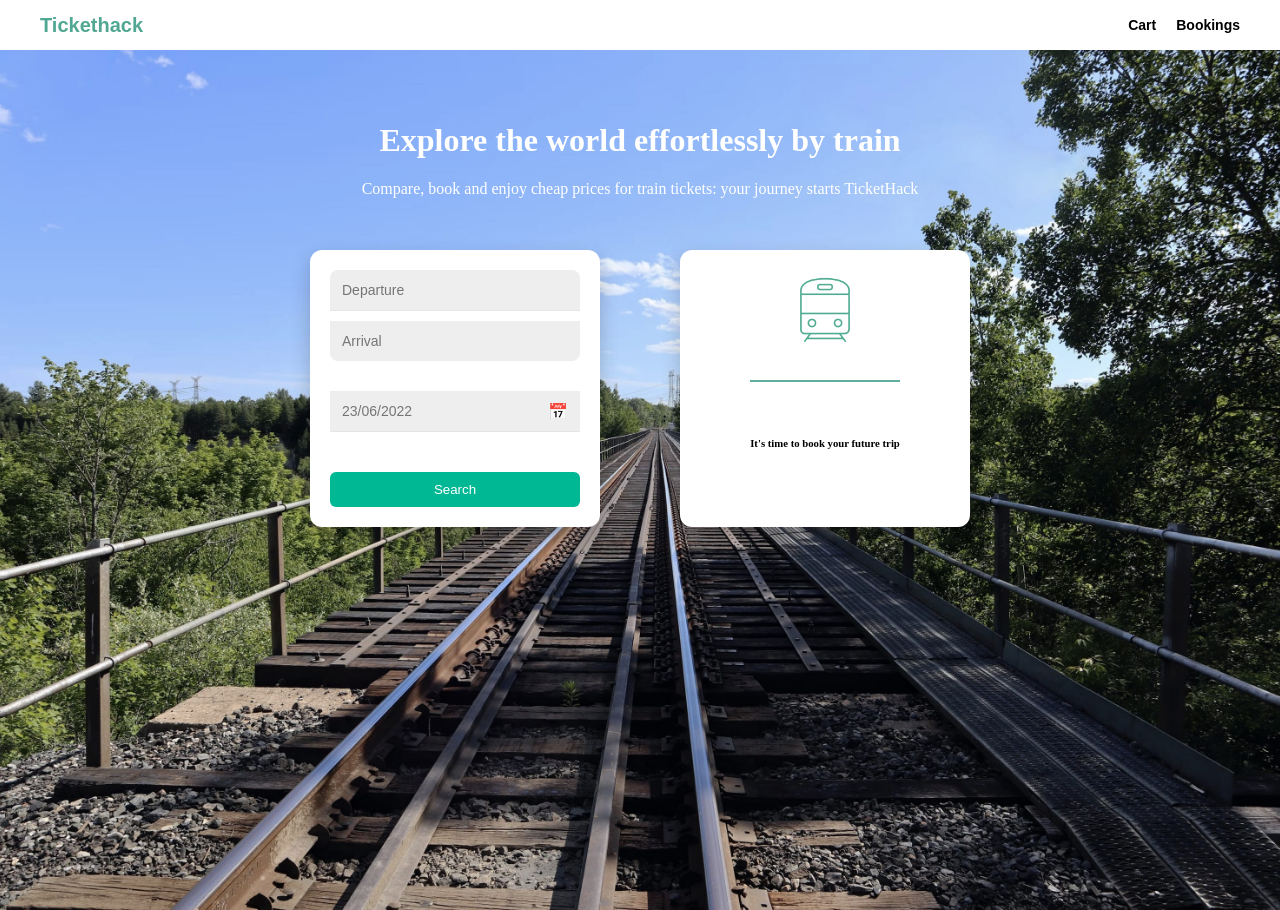
==== index.html @ 720485da "avancement frontend thickHack" ====
<!DOCTYPE html>
<html>

<head>
  <meta charset="UTF-8" />
  <meta name="viewport" content="width=device-width, initial-scale=1.0" />
  <meta http-equiv="X-UA-Compatible" content="ie=edge" />
  <link rel="stylesheet" href="style.css" />
  <link href="https://fonts.googleapis.com/css2?family=Open+Sans:wght@300&family=Varela+Round&display=swap" rel="stylesheet">
  <title>Tickethack</title>
</head>

<body>
  <div id="container">
    
 <div id="header-container"></div>

  <div id="background">
  <div class="content">
    <h3>Explore the world effortlessly by train</h3>
    <h4>Compare, book and enjoy cheap prices for train tickets: your journey starts TicketHack</h4>
  </div>

  <div class="cards">
  <div class="card form-card">
  <input class="input top" type="text" placeholder="Departure" />
  <input class="input middle" type="text" placeholder="Arrival" />
  <div class="date-wrapper">
  <input class="input date" type="text" placeholder="23/06/2022" />
  <span class="icon">📅</span>
</div>
  <button class="btn-search">Search</button>
</div>

  <div class="card center">
    <img class="avatar" src="images/train.png" />
    <hr />
    <h6>It's time to book your future trip</h6>
  </div>
</div>

  </div>

  <script src="script.js"></script>
</body>

</html>
---- style.css ----
header {
  padding: 10px 20px;
}

.container {
  display: flex;
  align-items: center;
}
#header {
  height: 50px;
  display: flex;
  justify-content: space-between;
  align-items: center;
  padding: 0 20px;
  background-color: #ffffff;
}
.nav {
  display: flex;
  gap: 20px;
  padding-right: 20px;
}
body {
  margin: 0;
}
h3 {
  font-size: 32px;
  margin-bottom: 10px;
}

h4 {
  font-weight: normal;
}

h1 {
  color: rgb(80, 167, 146);
  font-size: 20px;
  font-family: Arial, Helvetica, sans-serif;
  padding-left: 20px;
}
h2 {
  color: rgb(0, 0, 0);
  font-size: 14px;
  font-family: Arial, Helvetica, sans-serif;
}
#background {
  height: calc(100vh - 80px);
  background: url('images/background.jpg') center/cover no-repeat;

  display: flex;
  flex-direction: column;
  align-items: center;
  padding-top: 40px;
}

.content {
  color: white;
  text-align: center;
  margin-bottom: 30px;
}

.cards {
  display: flex;
  gap: 80px;
}

.form-card {
  display: flex;
  flex-direction: column;
  gap: 15px;
}


.card {
  width: 250px;
  padding: 20px;
  background: white;
  border-radius: 12px;

  display: flex;
  flex-direction: column;
  gap: 10px;

  box-shadow: 0 8px 20px rgba(0,0,0,0.2);
}
hr {
  border: none;
  height: 2px;
  background-color: #5fae9e;
  width: 60%;
  margin: 20px auto;
}

.card button {
  padding: 10px;
  background-color: #00b894;
  color: white;
  border: none;
  border-radius: 6px;
  cursor: pointer;
}

.card button:hover {
  background-color: #019874;
}

.center {
  align-items: center;
  text-align: center;
}

.avatar {
  width: 80px;
}

.form-card {
  display: flex;
  flex-direction: column;
}

.input {
  padding: 12px;
  border: none;
  background: #eee;
  font-size: 14px;
}

.top {
  border-radius: 8px 8px 0 0;
  border-bottom: 1px solid #e6e4e4;
}

.middle {
  border-radius: 0 0 8px 8px;
}

.date-wrapper {
  position: relative;
  margin-top: 20px;
  border-bottom: 1px solid #e6e4e4;

}

.date-wrapper input {
  width: 95%;
  padding-right: 0px;
}

.icon {
  position: absolute;
  right: 12px;
  top: 50%;
  transform: translateY(-50%);
  font-size: 16px;
  pointer-events: none;
}
.btn-search {
  margin-top: 30px;
  padding: 12px;
  background-color: #5fae9e;
  color: white;
  border: none;
  border-radius: 8px;
  cursor: pointer;
}
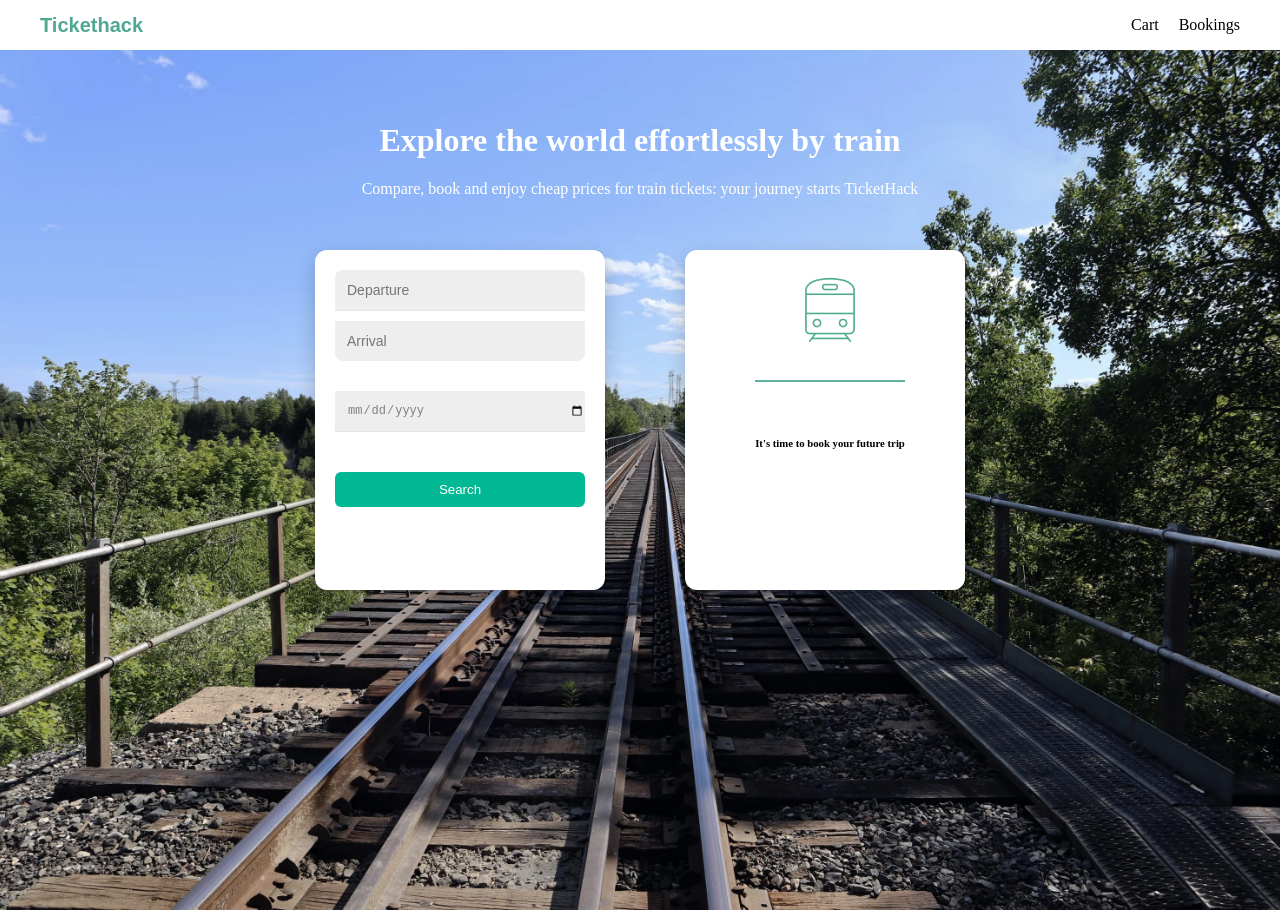
==== commit 48cccda8: "last change" ====
--- a/index.html
+++ b/index.html
@@ -23,20 +23,19 @@
 
   <div class="cards">
   <div class="card form-card">
-  <input class="input top" type="text" placeholder="Departure" />
-  <input class="input middle" type="text" placeholder="Arrival" />
+  <input id="departure" class="input top" type="text" placeholder="Departure" />
+<input id="arrival" class="input middle" type="text" placeholder="Arrival" />
   <div class="date-wrapper">
-  <input class="input date" type="text" placeholder="23/06/2022" />
-  <span class="icon">📅</span>
+<input id="date" class="input date" type="date" />
 </div>
-  <button class="btn-search">Search</button>
+<button id="btn-search" class="btn-search">Search</button>
 </div>
 
-  <div class="card center">
-    <img class="avatar" src="images/train.png" />
-    <hr />
-    <h6>It's time to book your future trip</h6>
-  </div>
+  <div class="card center" id="results">
+  <img class="avatar" src="images/train.png" />
+  <hr />
+  <h6>It's time to book your future trip</h6>
+</div>
 </div>
 
   </div>
--- a/style.css
+++ b/style.css
@@ -161,4 +161,71 @@
   border: none;
   border-radius: 8px;
   cursor: pointer;
+}
+
+.trip {
+  display: flex;
+  justify-content: space-between;
+  align-items: center;
+
+  background: white;
+  padding: 15px 20px;
+  margin-bottom: 10px;
+  border-radius: 10px;
+
+  box-shadow: 0 5px 15px rgba(0,0,0,0.1);
+}
+
+.trip-left {
+  display: flex;
+  flex-direction: column;
+}
+
+.route {
+  font-weight: bold;
+  font-size: 16px;
+}
+
+.date {
+  font-size: 12px;
+  color: gray;
+}
+.nav a{
+    color: rgb(0, 0, 0);
+     text-decoration: none;
+}
+
+.nav a:hover {
+  color: #000000;
+}
+
+.trip-right {
+  display: flex;
+  align-items: center;
+  gap: 15px;
+}
+
+.price {
+  font-weight: bold;
+  font-size: 18px;
+  color: #00b894;
+}
+
+.btn-book {
+  padding: 8px 12px;
+  background-color: #00b894;
+  color: white;
+  border: none;
+  border-radius: 6px;
+  cursor: pointer;
+}
+
+.btn-book:hover {
+  background-color: #019874;
+}
+
+#results {
+  height: 300px;
+  overflow-y: auto;
+  padding-right: 10px;
 }
